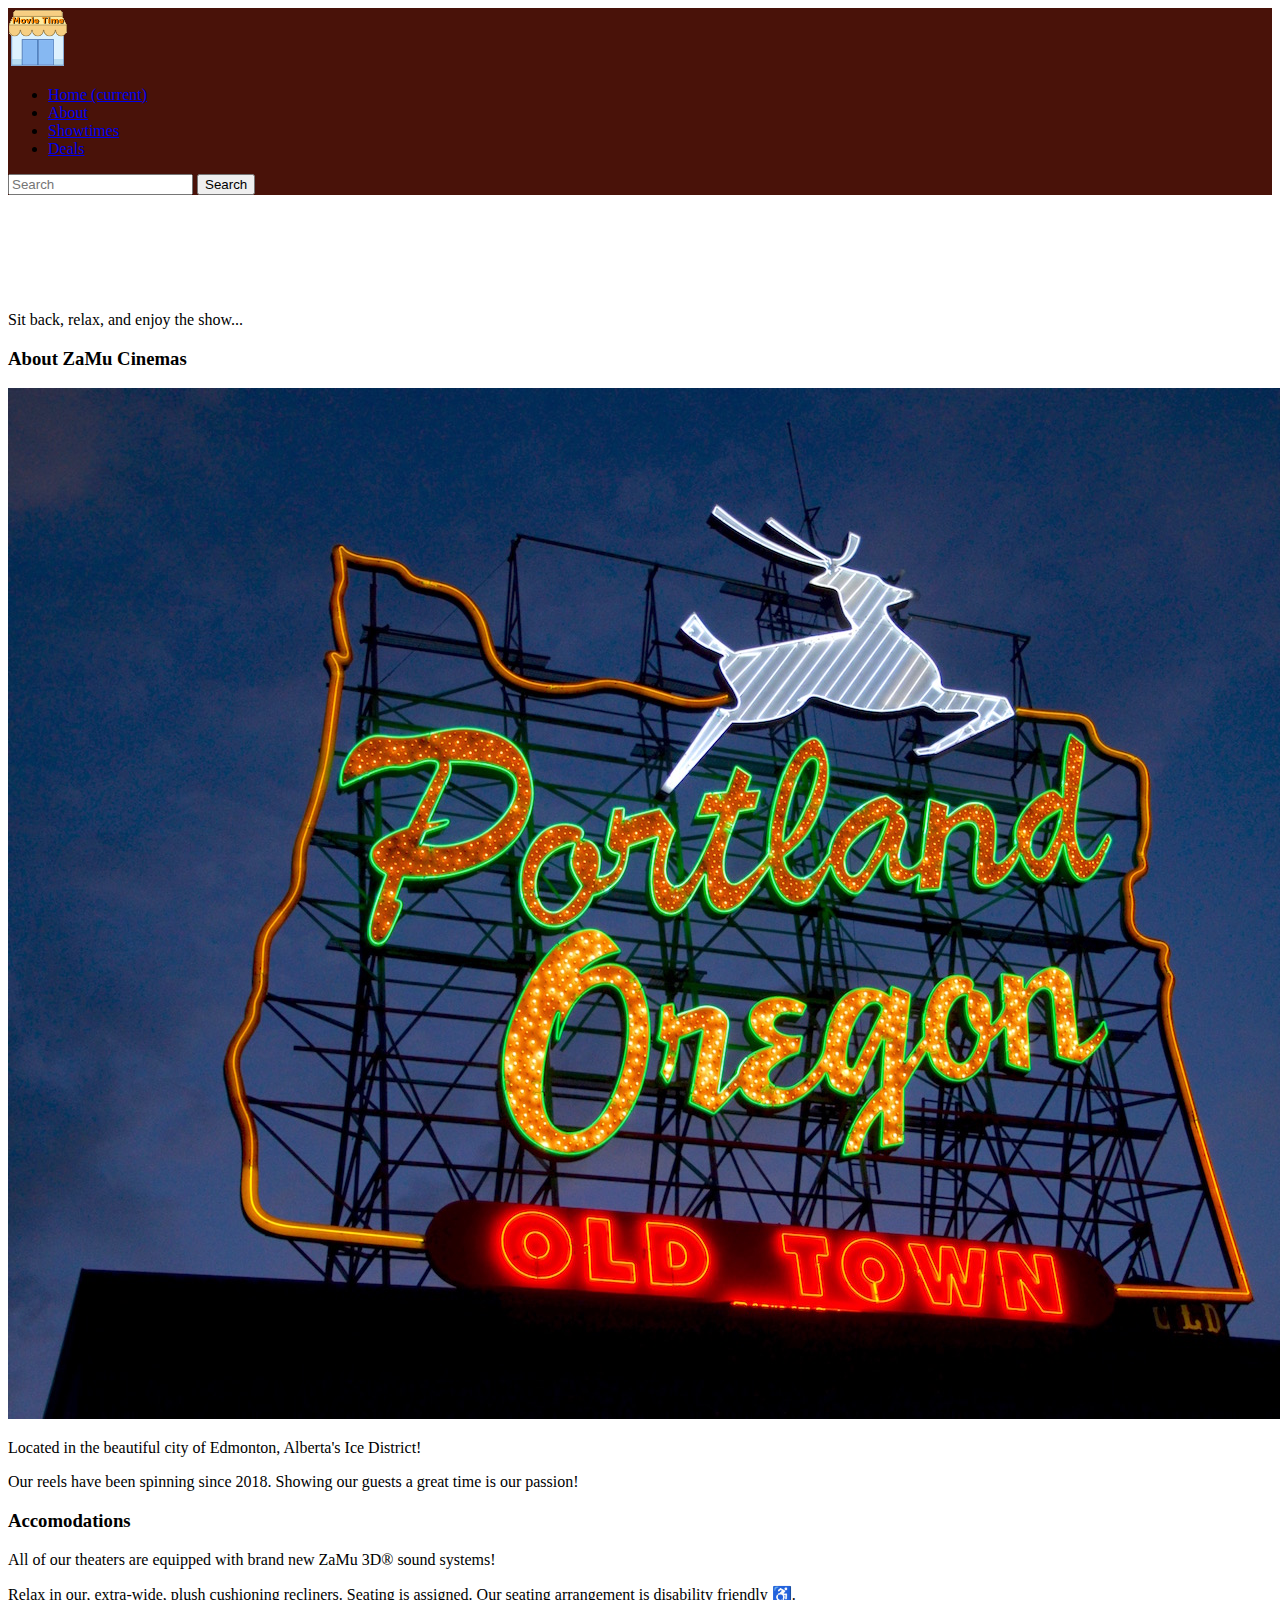
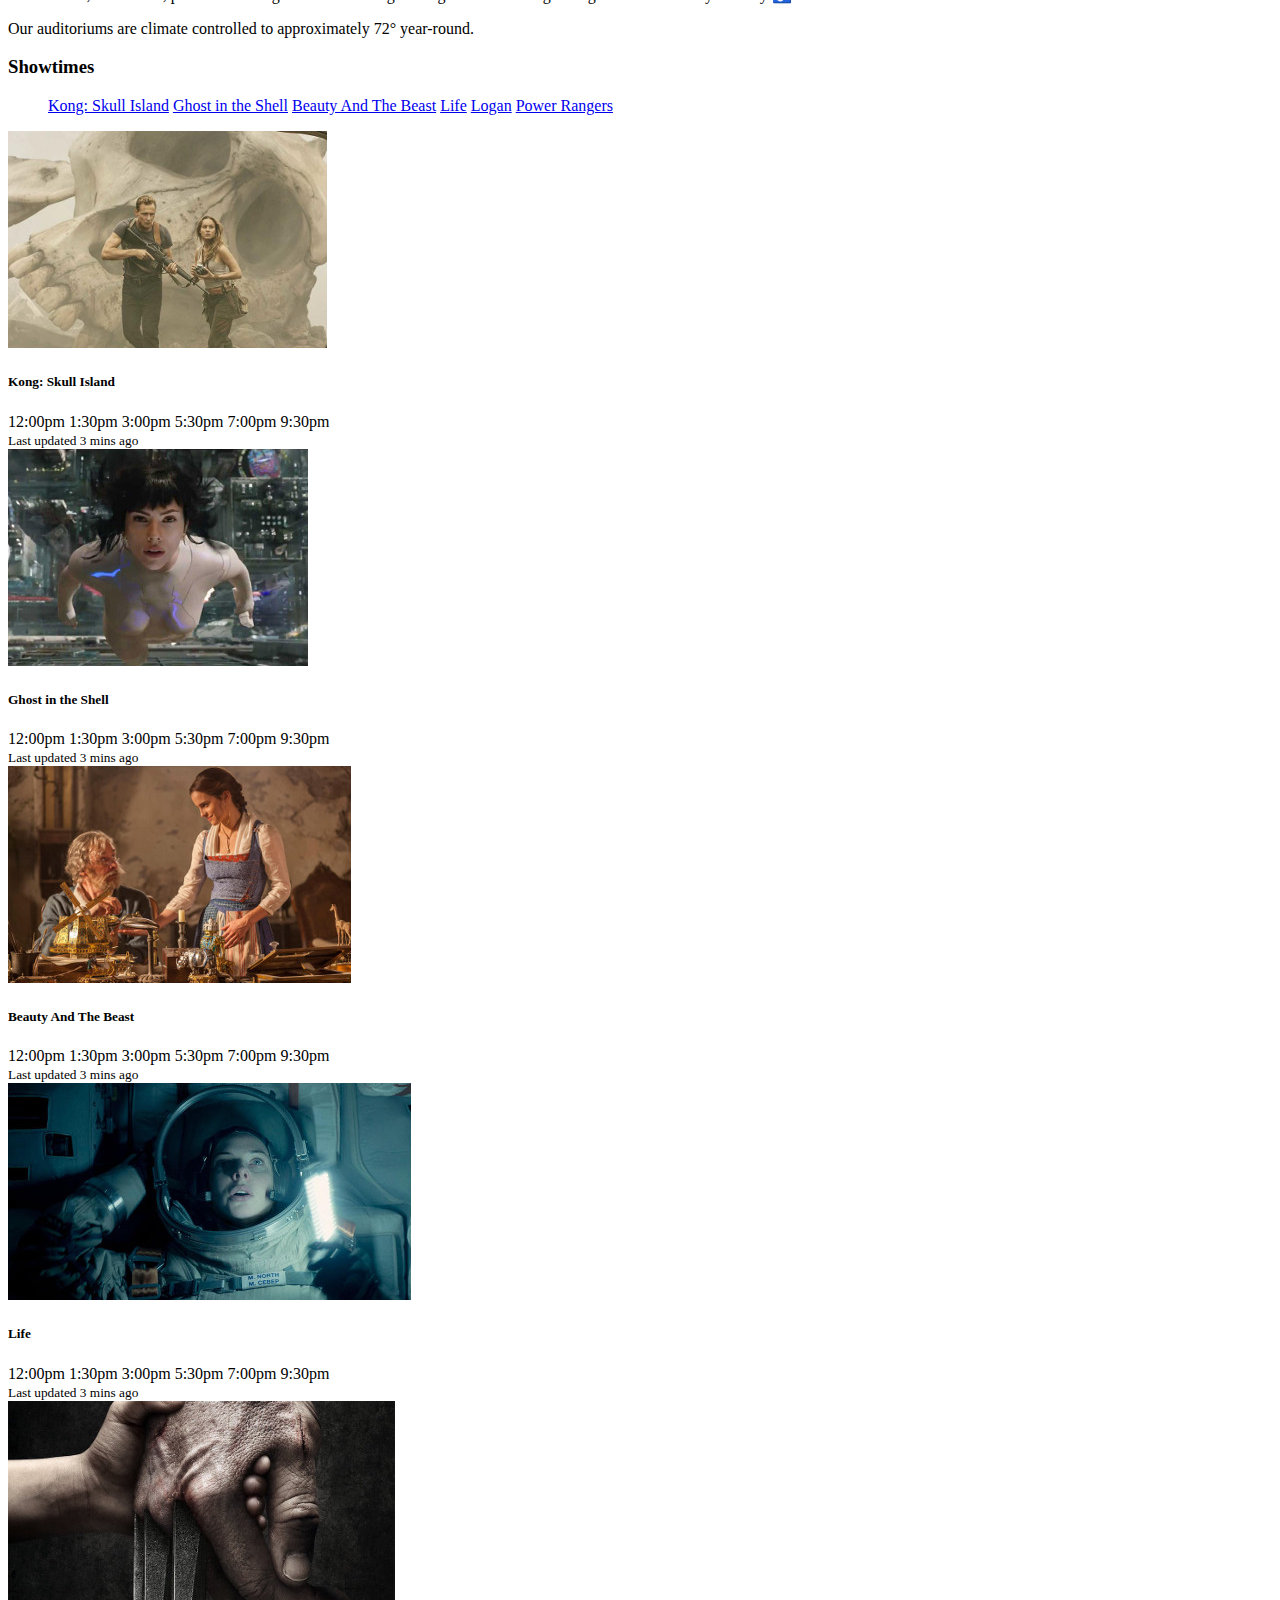
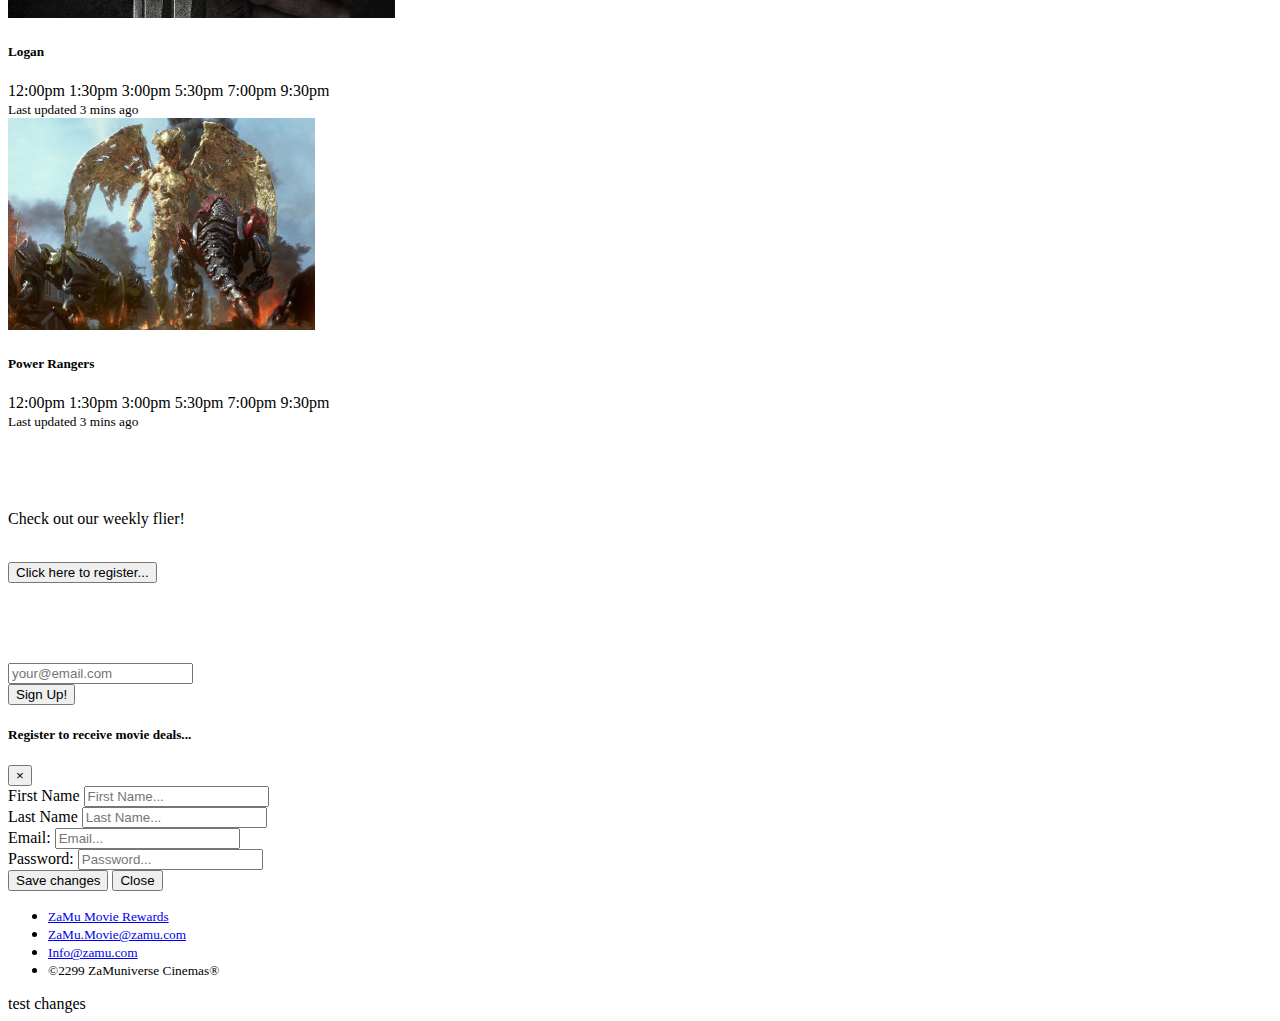
==== Cinema-Project/cinema_zach.html @ bd6607bc "Added Cinema Project" ====
<!DOCTYPE html>
<html lang="en">
  <head>
    <!-- Required meta tags -->
    <title>ZaMu Academy Cinema's</title>
    <meta charset="utf-8">
    <meta name="viewport" content="width=device-width, initial-scale=1, shrink-to-fit=no">

    <!-- Bootstrap CSS -->
    <link rel="stylesheet" href="https://stackpath.bootstrapcdn.com/bootstrap/4.1.3/css/bootstrap.min.css" integrity="sha384-MCw98/SFnGE8fJT3GXwEOngsV7Zt27NXFoaoApmYm81iuXoPkFOJwJ8ERdknLPMO" crossorigin="anonymous">
    <link rel="stylesheet" href="./css/cinema_style.css">
  </head>

  <body id="home">
    <!------ Page Content ------>
        <div class="container">

        <!---Navigation--->
            <nav class="navbar navbar-expand-lg fixed-top navbar-dark" style="background-color:#491209;">
                <a class="navbar-brand" href="#">
                    <img src="./img/movie_logo.gif" width="60" height="58" alt="">
                </a>
                </button>
            
                <div class="collapse navbar-collapse" id="navbarSupportedContent">
                    <ul class="navbar-nav mr-auto">
                        <li class="nav-item active">
                            <a class="nav-link" href="#home">Home <span class="sr-only">(current)</span></a>
                        </li>
                        <li class="nav-item">
                            <a class="nav-link" href="#">About</a>
                        </li>
                        <li class="nav-item">
                            <a class="nav-link " href="#showtimes">Showtimes</a>
                        </li>
                        <li class="nav-item">
                            <a class="nav-link " href="#deals">Deals</a>
                        </li>
                    </ul>
                    <form class="form-inline my-2 my-lg-0 d-none d-sm-block">
                        <input class="form-control mr-sm-2" type="search" placeholder="Search" aria-label="Search">
                        <button class="btn btn-outline-success my-2 my-sm-0" type="submit">Search</button>
                    </form>
                </div>
            </nav>

        <!---/Navigation--->

        <!----JumboTron---->
            <br><br>
            <div class="jumbotron jumbotron-fluid text-center bg-info mt-5 d-none d-md-block">
                <div class="container">
                    <h1 class="display-2">ZaMu Cinemas</h1>
                    <p class="lead">Sit back, relax, and enjoy the show...</p>
                </div>
            </div>
        <!----/JumboTron---->

        <!----Main Content---->
            <div class="container my-5">
                <div class="row">
                    <div class="col-md-4">
                        <h3>About ZaMu Cinemas</h3>
                        <img class="img-fluid" src="./img/pdx.jpg" alt=""/>
                        <p>Located in the beautiful city of Edmonton, Alberta's Ice District!</p>
                        <p>Our reels have been spinning since 2018.  Showing our guests a great time is our passion!</p>
                    </div>
                    <div class="col-md-4">
                        <h3>Accomodations</h3>
                        <p>All of our theaters are equipped with brand new ZaMu 3D® sound systems!</p>
                        <p>Relax in our, extra-wide, plush cushioning recliners. Seating is assigned. Our seating arrangement is disability friendly ♿.</p>
                        <p>Our auditoriums are climate controlled to approximately 72° year-round.</p>
                    </div>
                    <div class="col-md-4 px-2">
                        <h3>Showtimes</h3>
                        <ul class="list-group-flush">
                            <a href="#showtimes" class="list-group-item list-group-item-action">Kong: Skull Island</a>
                            <a href="#showtimes" class="list-group-item list-group-item-action">Ghost in the Shell</a>
                            <a href="#showtimes" class="list-group-item list-group-item-action">Beauty And The Beast</a>
                            <a href="#showtimes" class="list-group-item list-group-item-action">Life</a>
                            <a href="#showtimes" class="list-group-item list-group-item-action disabled">Logan</a>
                            <a href="#showtimes" class="list-group-item list-group-item-action disabled">Power Rangers</a>

                        </ul>
                    </div>
                </div>
            </div>
        <!----/Main Content---->

        <!----Showtimes---------->
            <div class="card-deck" id="showtimes">
                <div class="card">
                    <img class="card-img-top" src="./img/kongskullisland.jpg" alt="Card image cap">
                    <div class="card-body">
                        <h5 class="card-title">Kong: Skull Island</h5>
                        <span class="badge badge-pill badge-info">12:00pm</span>
                        <span class="badge badge-pill badge-info">1:30pm</span>
                        <span class="badge badge-pill badge-info">3:00pm</span>
                        <span class="badge badge-pill badge-info">5:30pm</span>
                        <span class="badge badge-pill badge-info">7:00pm</span>
                        <span class="badge badge-pill badge-info">9:30pm</span>
                    </div>
                    <div class="card-footer">
                        <small class="text-muted">Last updated 3 mins ago</small>
                    </div>
                </div>
                <div class="card">
                    <img class="card-img-top" src="./img/ghostintheshell.jpg" alt="Card image cap">
                    <div class="card-body">
                        <h5 class="card-title">Ghost in the Shell</h5>
                        <span class="badge badge-pill badge-info">12:00pm</span>
                        <span class="badge badge-pill badge-info">1:30pm</span>
                        <span class="badge badge-pill badge-info">3:00pm</span>
                        <span class="badge badge-pill badge-info">5:30pm</span>
                        <span class="badge badge-pill badge-info">7:00pm</span>
                        <span class="badge badge-pill badge-info">9:30pm</span>            
                    </div>
                    <div class="card-footer">
                        <small class="text-muted">Last updated 3 mins ago</small>
                    </div>
                </div>
                <div class="card">
                    <img class="card-img-top" src="./img/beautyandthebeast.jpg" alt="Card image cap">
                    <div class="card-body">
                        <h5 class="card-title">Beauty And The Beast</h5>
                        <span class="badge badge-pill badge-info">12:00pm</span>
                        <span class="badge badge-pill badge-info">1:30pm</span>
                        <span class="badge badge-pill badge-info">3:00pm</span>
                        <span class="badge badge-pill badge-info">5:30pm</span>
                        <span class="badge badge-pill badge-info">7:00pm</span>
                        <span class="badge badge-pill badge-info">9:30pm</span>    
                    </div>
                    <div class="card-footer">
                        <small class="text-muted">Last updated 3 mins ago</small>
                    </div>
                </div>
                <div class="card">
                    <img class="card-img-top" src="./img/life.jpg" alt="Card image cap">
                    <div class="card-body">
                        <h5 class="card-title">Life</h5>
                        <span class="badge badge-pill badge-info">12:00pm</span>
                        <span class="badge badge-pill badge-info">1:30pm</span>
                        <span class="badge badge-pill badge-info">3:00pm</span>
                        <span class="badge badge-pill badge-info">5:30pm</span>
                        <span class="badge badge-pill badge-info">7:00pm</span>
                        <span class="badge badge-pill badge-info">9:30pm</span>            
                    </div>
                    <div class="card-footer">
                        <small class="text-muted">Last updated 3 mins ago</small>
                    </div>
                </div>
                <div class="card">
                    <img class="card-img-top" src="./img/logan.jpg" alt="Card image cap">
                    <div class="card-body">
                        <h5 class="card-title">Logan</h5>
                        <span class="badge badge-pill badge-info">12:00pm</span>
                        <span class="badge badge-pill badge-info">1:30pm</span>
                        <span class="badge badge-pill badge-info">3:00pm</span>
                        <span class="badge badge-pill badge-info">5:30pm</span>
                        <span class="badge badge-pill badge-info">7:00pm</span>
                        <span class="badge badge-pill badge-info">9:30pm</span>            
                    </div>
                    <div class="card-footer">
                        <small class="text-muted">Last updated 3 mins ago</small>
                    </div>
                </div>
                <div class="card">
                    <img class="card-img-top" src="./img/powerrangers.jpg" alt="Card image cap">
                    <div class="card-body">
                        <h5 class="card-title">Power Rangers</h5>
                        <span class="badge badge-pill badge-info">12:00pm</span>
                        <span class="badge badge-pill badge-info">1:30pm</span>
                        <span class="badge badge-pill badge-info">3:00pm</span>
                        <span class="badge badge-pill badge-info">5:30pm</span>
                        <span class="badge badge-pill badge-info">7:00pm</span>
                        <span class="badge badge-pill badge-info">9:30pm</span>            
                    </div>
                    <div class="card-footer">
                        <small class="text-muted">Last updated 3 mins ago</small>
                    </div>
                </div>
            </div>
    <!----/Showtimes--------->

     <!----JumboTron2---->
        <div class="jumbotron jumbotron-fluid text-center bg-info mt-5 d-none d-md-block">
            <div class="container">
                <h1 class="display-2">Movie Deals?!</h1>
                <p class="lead">Check out our weekly flier!</p>
                <br>
                <!---------movie deals----->
                <button type="button" data-toggle="modal" data-target="#register" class="btn btn-danger btn-lg">Click here to register...</button>
                <!---------/movie deals----->
            </div>
        </div>
    <!----/JumboTron2---->

    <!-- sign up -->
            <div class="container py-4 text-center col-md-6">
                    <div class="form-group row">
                    <h1 class=" my-5 text-primary">Sign up for our NEWSLETTER!</h1>
                    <div class="col-sm-12">
                        <input type="email" class="form-control form-control-lg mr-auto" id="lgFormGroupInput" placeholder="your@email.com">
                        <br>
                        <button type="button" class="btn btn-warning btn-info popover-dismiss " data-container="body" data-toggle="popover" data-placement="left" data-content="Sign up for information, deals and more!">Sign Up!</button>
                    </div>
                    </div>
              
            </div>
    <!-- /sign up -->

    <!------form modal----->
        <div class="modal fade" id="register">
            <div class="modal-dialog" role="document">
                <div class="modal-content">
                    <div class="modal-header">
                        <h5 class="modal-title">Register to receive movie deals...</h5>
                        <button type="button" class="close" data-dismiss="modal" aria-label="Close">
                            <span aria-hidden="true">&times;</span>
                        </button>
                    </div>
                    <div class="modal-body">
                        <form>
                            <div class="form-group">
                                <label for="formGroupExampleInput">First Name</label>
                                <input type="text" class="form-control" id="formGroupExampleInput" placeholder="First Name...">
                            </div>
                            <div class="form-group">
                                <label for="formGroupExampleInput2">Last Name</label>
                                <input type="text" class="form-control" id="formGroupExampleInput2" placeholder="Last Name...">
                            </div>
                            <div class="form-group">
                                <label for="formGroupExampleInput2">Email:</label>
                                <input type="text" class="form-control" id="formGroupExampleInput2" placeholder="Email...">
                            </div>
                            <div class="form-group">
                                <label for="formGroupExampleInput2">Password:</label>
                                <input type="text" class="form-control" id="formGroupExampleInput2" placeholder="Password...">
                            </div>
                        </form>
                    </div>
                    <div class="modal-footer">
                        <button type="button" class="btn btn-primary">Save changes</button>
                        <button type="button" class="btn btn-secondary" data-dismiss="modal">Close</button>
                    </div>
                </div>
            </div>
        </div>


    <!------/form modal----->


    <!--------------Footer------------>
            <div>
                <ul class="nav" id="deals">
                    <li class="nav-item">
                        <small><a class="nav-link active" href="#">ZaMu Movie Rewards</a></small>
                    </li>
                    <li class="nav-item">
                        <small><a class="nav-link" href="#">ZaMu.Movie@zamu.com</a></small>
                    </li>
                    <li class="nav-item">
                        <small><a class="nav-link" href="#">Info@zamu.com</a></small>
                    </li>
                    <li class="nav-item">
                        <small class="nav-link">&copy;2299 ZaMuniverse Cinemas&reg;</small>
                    </li>
                </ul>
            </div>
    <!--------------/Footer------------>

        </div>
    <!------ /Page Content ------>


        <!-- Optional JavaScript -->
      <!-- jQuery first, then Popper.js, then Bootstrap JS -->
        <script src="https://code.jquery.com/jquery-3.3.1.slim.min.js" integrity="sha384-q8i/X+965DzO0rT7abK41JStQIAqVgRVzpbzo5smXKp4YfRvH+8abtTE1Pi6jizo" crossorigin="anonymous"></script>
        <script src="https://cdnjs.cloudflare.com/ajax/libs/popper.js/1.14.6/umd/popper.min.js" integrity="sha384-wHAiFfRlMFy6i5SRaxvfOCifBUQy1xHdJ/yoi7FRNXMRBu5WHdZYu1hA6ZOblgut" crossorigin="anonymous"></script>
        <script src="https://stackpath.bootstrapcdn.com/bootstrap/4.2.1/js/bootstrap.min.js" integrity="sha384-B0UglyR+jN6CkvvICOB2joaf5I4l3gm9GU6Hc1og6Ls7i6U/mkkaduKaBhlAXv9k" crossorigin="anonymous"></script>
        <script>$('.popover-dismiss').popover({
            trigger: 'focus'
          })
        </script>
    
    </body>
</html>


test changes
---- Cinema-Project/css/cinema_style.css ----
h1 {
    font-family: roboto;
    color: white;
    font-weight: 900;
    text-transform: uppercase;
}
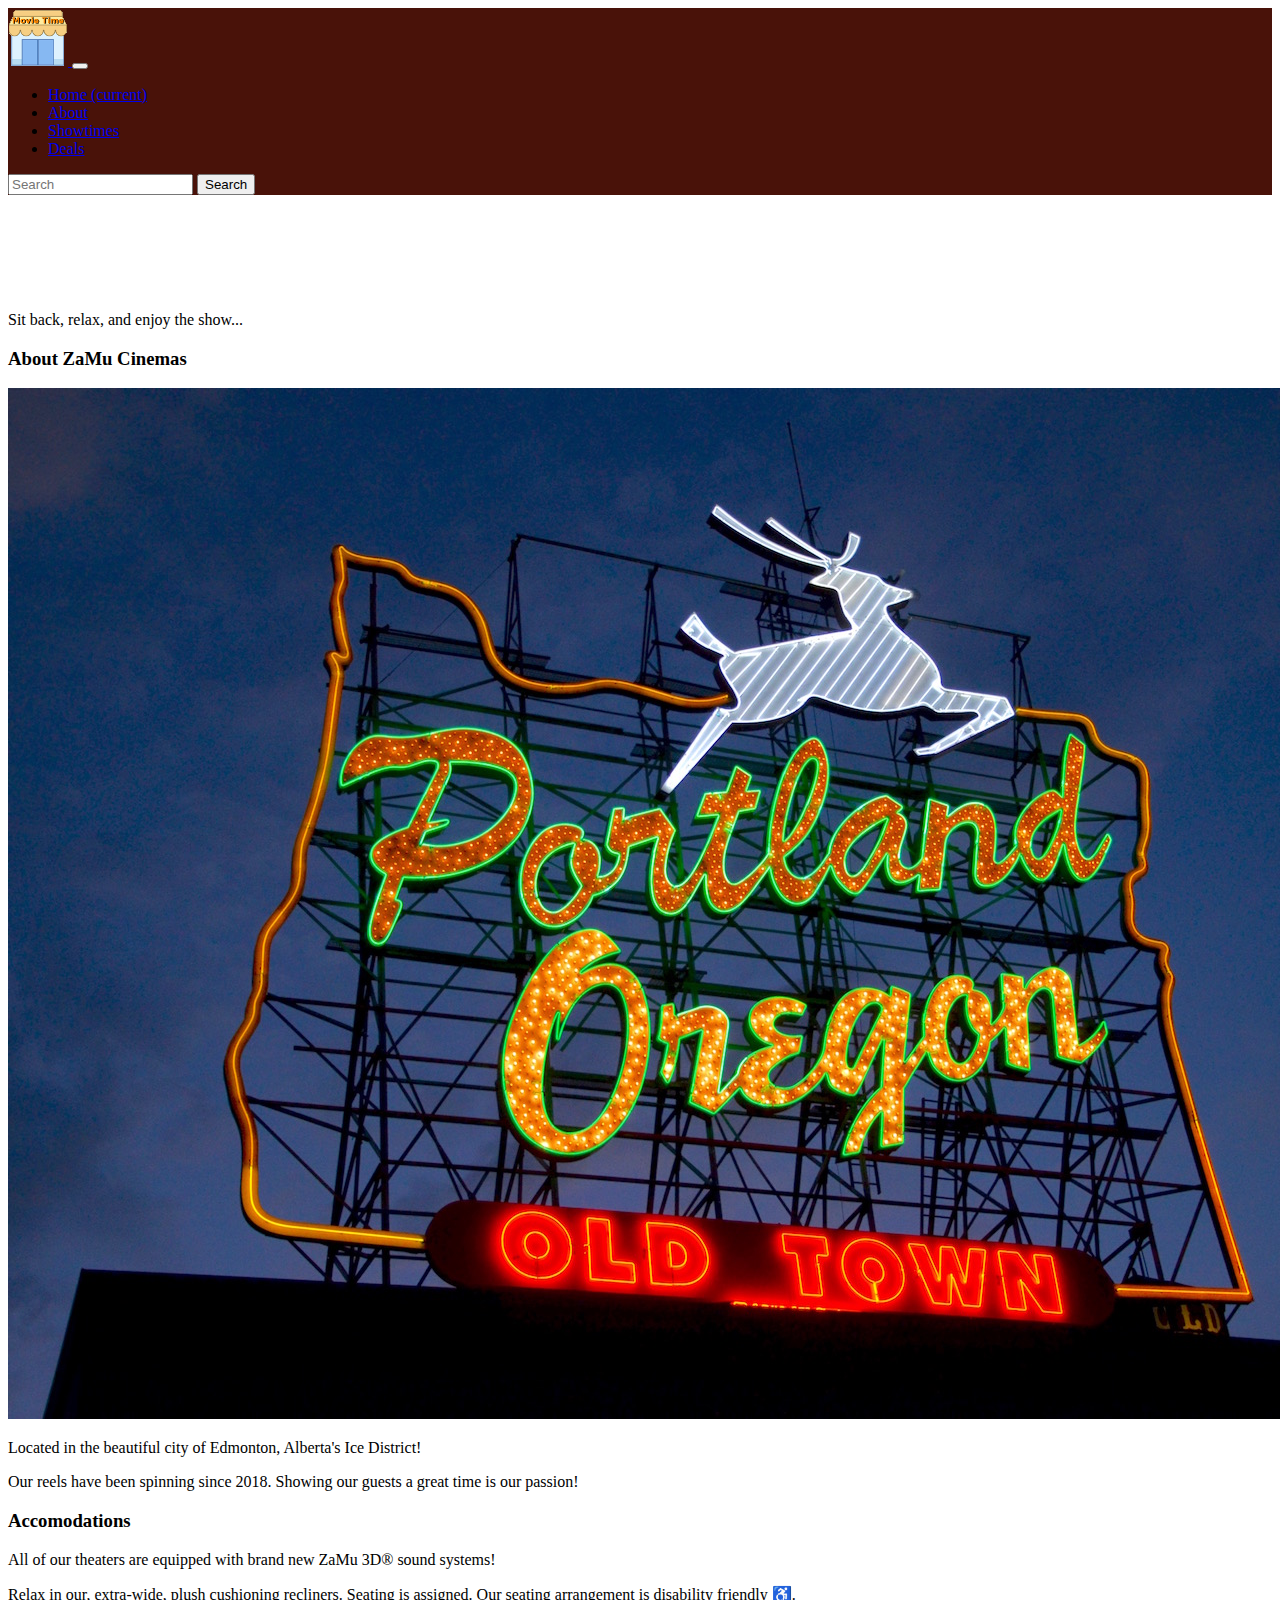
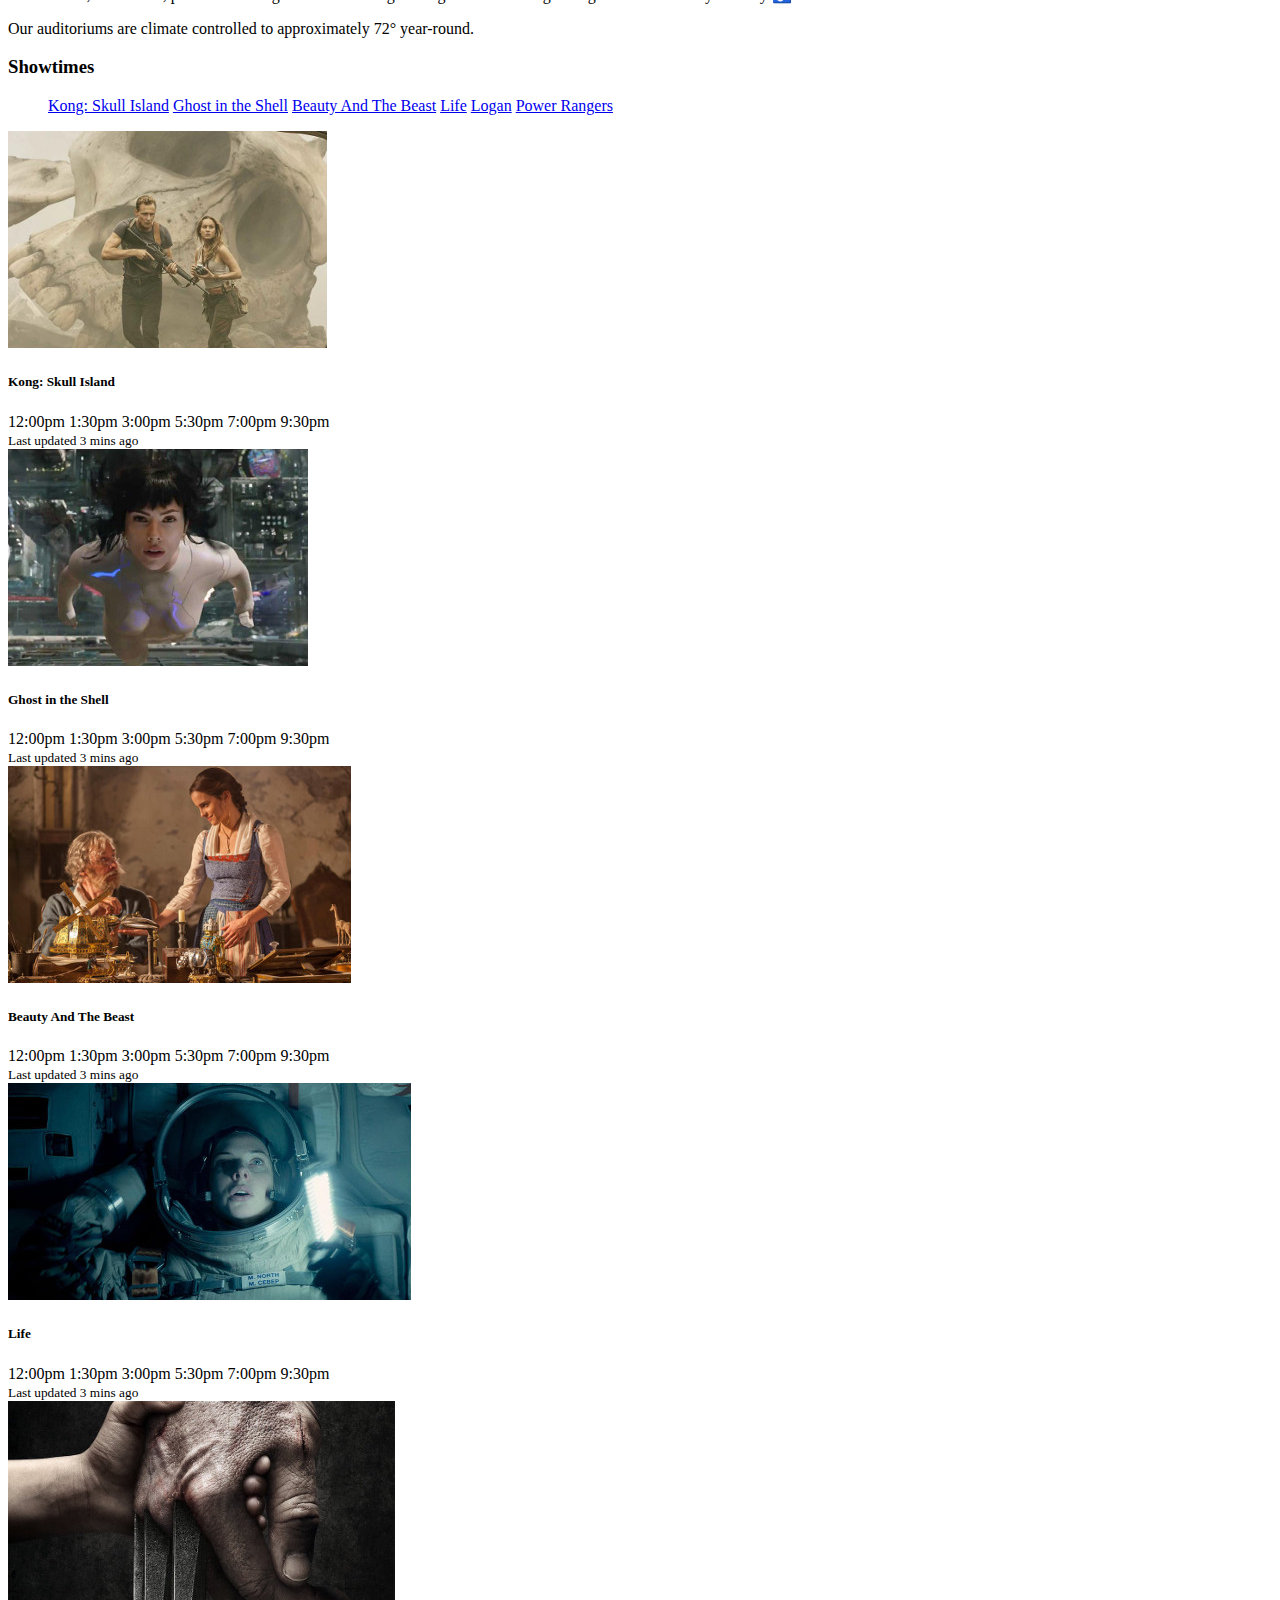
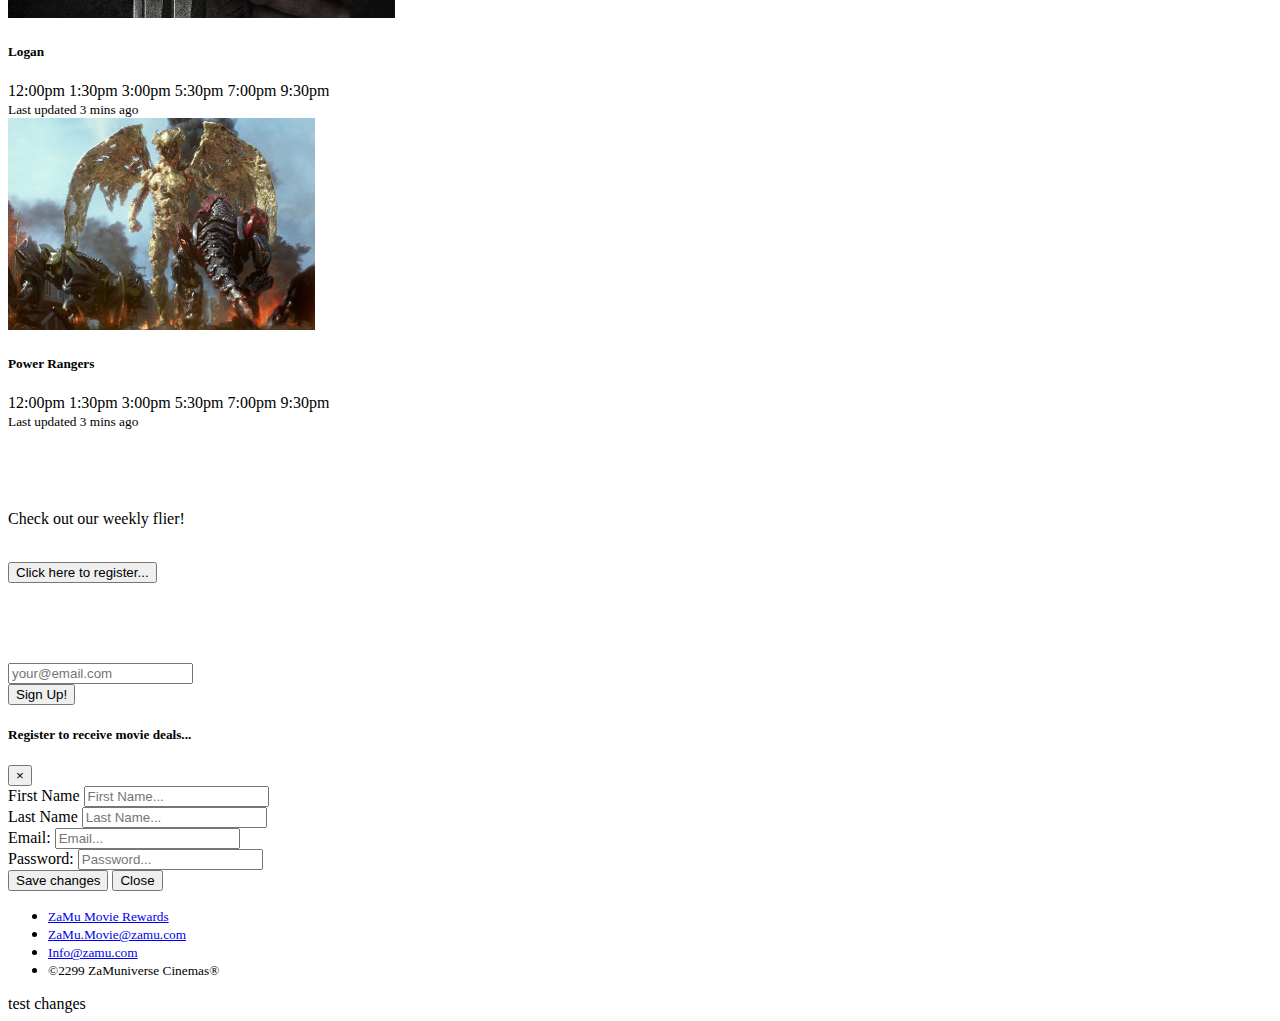
==== commit dc45480d: "Add personal website to Projects Folder" ====
--- a/Cinema-Project/cinema_zach.html
+++ b/Cinema-Project/cinema_zach.html
@@ -20,6 +20,8 @@
                 <a class="navbar-brand" href="#">
                     <img src="./img/movie_logo.gif" width="60" height="58" alt="">
                 </a>
+                <button class="navbar-toggler" type="button" data-toggle="collapse" data-target="#navbarSupportedContent" aria-controls="navbarSupportedContent" aria-expanded="false" aria-label="Toggle navigation">
+                    <span class="navbar-toggler-icon"></span>
                 </button>
             
                 <div class="collapse navbar-collapse" id="navbarSupportedContent">
